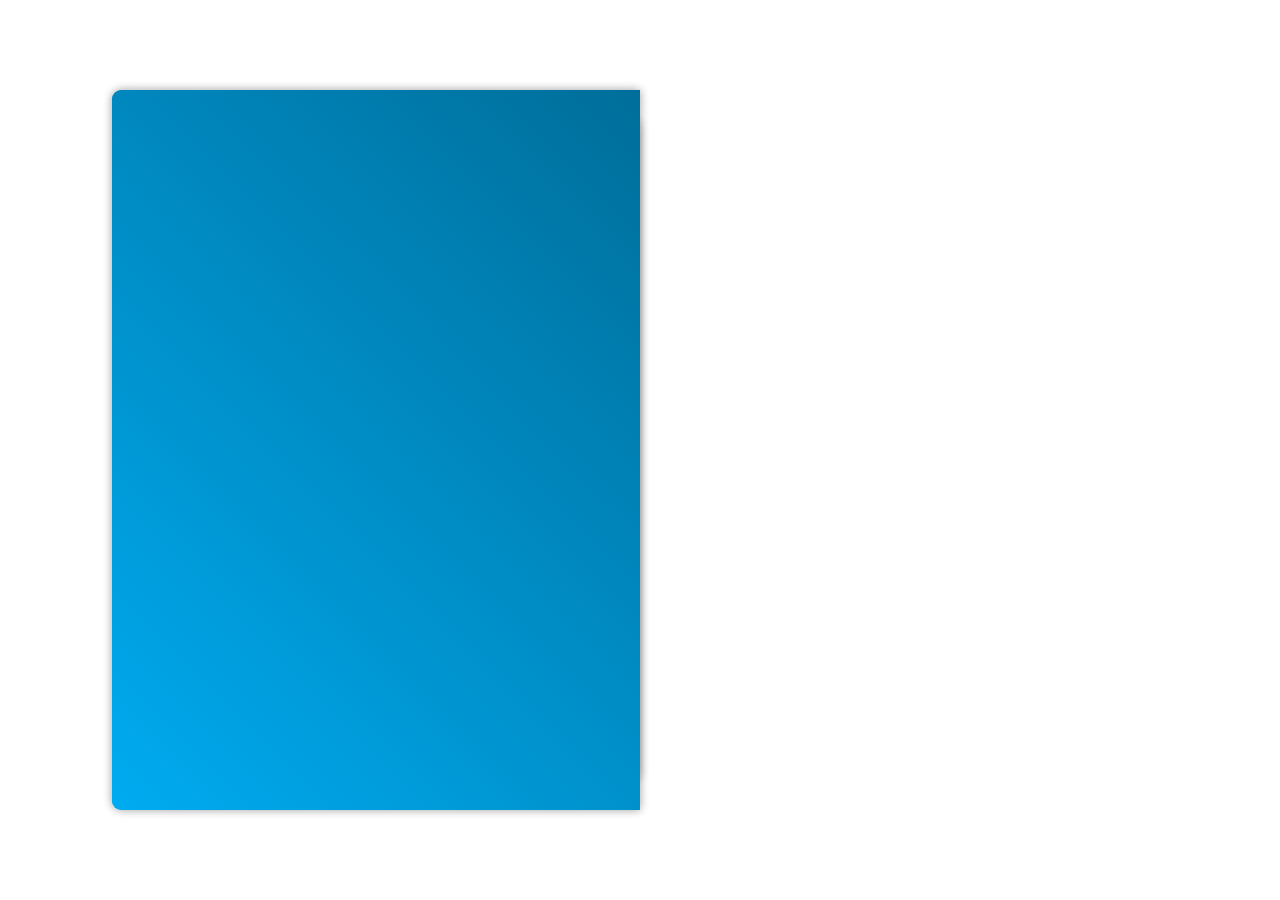
==== index.html @ 546f4afc "change name portfolio to index" ====
<!DOCTYPE html>
<html lang="en">

<head>
    <meta charset="UTF-8">
    <meta name="viewport" content="width=device-width, initial-scale=1.0">
    <title>portfolio</title>
    <link rel="stylesheet" href="portfolio.css">
    <link href='https://unpkg.com/boxicons@2.1.4/css/boxicons.min.css' rel='stylesheet'>
</head>

<body>
    <div class="wrapper">
        <div class="cover cover-left"></div>
        <div class="cover cover-right"></div>

        <div class="book">
            <div class="book-page page-left">
                <div class="profile-page">
                    <img src="pic-1.png" alt="">
                    <h1>Taha Sultan</h1>
                    <h3>Web Developer</h3>

                    <div class="social-media">
                        <a href="#"><i class='bx bxl-facebook'></i></a>
                        <a href="#"><i class='bx bxl-twitter'></i></a>
                        <a href="#"><i class='bx bxl-linkedin'></i></a>
                        <a href="#"><i class='bx bxl-instagram'></i></a>
                    </div>

                    <p>Hi, I'm Taha Sultan, a Web Developer Lorem ipsum dolor sit amet consectetur adipisicing elit.
                        Mollitia expedita et porro voluptas fugiat? Labore ea officiis necessitatibus sit eius facere
                        laboriosam, quisquam blanditiis praesentium, voluptatibus pariatur id quam! Itaque.</p>

                    <div class="btn-box">
                        <a href="black modern corporate Resume.jpg" target="_blank" class="btn">Visit Resume</a>
                        <a href="#" class="btn contact-me">Contact Me</a>
                    </div>

                </div>

            </div>

            <!-- page 1&2 -->

            <div class="book-page page-right turn" id="turn-1">
                <!-- page 1 (work experience) -->
                <div class="page-front">
                    <h1 class="title">Work Experience</h1>

                    <div class="workedu-box">
                        <div class="workedu-content">
                            <span class="year"><i class='bx bx-calendar'></i>2020 - 2021</span>
                            <h3>Web Developer - Company</h3>
                            <p>Lorem ipsum dolor sit, amet consectetur adipisicing elit. Nostrum ratione et quaerat
                                earum
                                assumenda tenetur. Voluptas magni at quae architecto repellendus id quidem harum nulla.
                            </p>
                        </div>

                        <div class="workedu-content">
                            <span class="year"><i class='bx bx-calendar'></i>2021 - 2022</span>
                            <h3>Web Developer - Company</h3>
                            <p>Lorem ipsum dolor sit, amet consectetur adipisicing elit. Nostrum ratione et quaerat
                                earum
                                assumenda tenetur. Voluptas magni at quae architecto repellendus id quidem harum nulla.
                            </p>
                        </div>

                        <div class="workedu-content">
                            <span class="year"><i class='bx bx-calendar'></i>2022 - 2023</span>
                            <h3>Web Developer - Company</h3>
                            <p>Lorem ipsum dolor sit, amet consectetur adipisicing elit. Nostrum ratione et quaerat
                                earum
                                assumenda tenetur. Voluptas magni at quae architecto repellendus id quidem harum nulla.
                            </p>
                        </div>


                    </div>

                    <span class="number-page">1</span>

                    <!-- next-btn -->
                    <span class="nextprev-btn" data-page="turn-1">
                        <i class='bx bx-chevron-right'></i>
                    </span>
                </div>

                <!-- page 2 (education) -->
                <div class="page-back">
                    <h1 class="title">Education</h1>

                    <div class="workedu-box">
                        <div class="workedu-content">
                            <span class="year"><i class='bx bx-calendar'></i>2021 - 2022</span>
                            <h3>Matric - School</h3>
                            <p>Lorem ipsum dolor sit, amet consectetur adipisicing elit. Nostrum ratione et quaerat
                                earum
                                assumenda tenetur. Voluptas magni at quae architecto repellendus id quidem harum nulla.
                            </p>
                        </div>

                        <div class="workedu-content">
                            <span class="year"><i class='bx bx-calendar'></i>2022 - 2023</span>
                            <h3>Matric - School</h3>
                            <p>Lorem ipsum dolor sit, amet consectetur adipisicing elit. Nostrum ratione et quaerat
                                earum
                                assumenda tenetur. Voluptas magni at quae architecto repellendus id quidem harum nulla.
                            </p>
                        </div>

                        <div class="workedu-content">
                            <span class="year"><i class='bx bx-calendar'></i>2023 - 2024</span>
                            <h3>Matric - School</h3>
                            <p>Lorem ipsum dolor sit, amet consectetur adipisicing elit. Nostrum ratione et quaerat
                                earum
                                assumenda tenetur. Voluptas magni at quae architecto repellendus id quidem harum nulla.
                            </p>
                        </div>


                    </div>

                    <span class="number-page">2</span>

                    <!-- prev-btn -->
                    <span class="nextprev-btn back" data-page="turn-1">
                        <i class='bx bx-chevron-left'></i>
                    </span>

                </div>
            </div>

            <!-- page 3&4 -->
            <div class="book-page page-right turn" id="turn-2">
                <!-- page 3(my services) -->

                <div class="page-front">
                    <h1 class="title">My Services</h1>
                    <div class="services-box">
                        <div class="services-content">
                            <i class='bx bx-code-alt'></i>
                            <h3>Web Development</h3>
                            <p>Lorem ipsum, dolor sit amet consectetur adipisicing elit.</p>
                            <a href="#" class="btn">Read More</a>
                        </div>

                        <div class="services-content">
                            <i class='bx bx-paint'></i>
                            <h3>Creative Design</h3>
                            <p>Lorem ipsum, dolor sit amet consectetur adipisicing elit.</p>
                            <a href="#" class="btn">Read More</a>
                        </div>

                        <div class="services-content">
                            <i class='bx bxs-bar-chart-alt-2'></i>
                            <h3>Digital Marketing</h3>
                            <p>Lorem ipsum, dolor sit amet consectetur adipisicing elit.</p>
                            <a href="#" class="btn">Read More</a>
                        </div>

                        <div class="services-content">
                            <i class='bx bx-search-alt-2'></i>
                            <h3>SEO</h3>
                            <p>Lorem ipsum, dolor sit amet consectetur adipisicing elit.</p>
                            <a href="#" class="btn">Read More</a>
                        </div>

                    </div>

                    <span class="number-page">3</span>

                    <!-- next-btn -->
                    <span class="nextprev-btn" data-page="turn-2">
                        <i class='bx bx-chevron-right'></i>
                    </span>

                </div>

                <!-- page 4(my skills) -->
                <div class="page-back">
                    <h1 class="title">My Skills</h1>

                    <div class="skills-box">
                        <div class="skills-content">
                            <h3>Front-End</h3>
                            <div class="content">
                                <span><i class='bx bxl-html5'></i>HTML</span>
                                <span><i class='bx bxl-css3'></i>CSS</span>
                                <span><i class='bx bxl-javascript'></i>JS</span>
                                <span><i class='bx bxl-bootstrap'></i>Bootstrap</span>
                                <span><i class='bx bxl-jquery'></i>JQueery</span>
                                <span><i class='bx bxl-react'></i>React</span>
                                <span><i class='bx bxl-tailwind-css'></i>Tailwind</span>
                            </div>
                        </div>

                        <div class="skills-content">
                            <h3>Back-End</h3>
                            <div class="content">
                                <span><i class='bx bxl-python'></i>Python</span>
                                <span><i class='bx bxl-java'></i>Java</span>
                                <span><i class='bx bxl-c-plus-plus'></i>C++</span>
                                <span><i class='bx bxl-php'></i>PHP</span>
                            </div>
                        </div>

                        <div class="skills-content">
                            <h3>UI/UX Design</h3>
                            <div class="content">
                                <span><i class='bx bxl-figma'></i>Figma</span>
                            </div>
                        </div>
                    </div>

                    <span class="number-page">4</span>

                    <!-- prev-btn -->
                    <span class="nextprev-btn back" data-page="turn-2">
                        <i class='bx bx-chevron-left'></i>
                    </span>

                </div>

            </div>

            <!-- page 5&6 -->
            <div class="book-page page-right turn " id="turn-3">
                <!-- page 5(latest project pr my portfolio) -->

                <div class="page-front">
                    <h1 class="title">Latest Project</h1>
                    <div class="portfolio-box">
                        <div class="img-box">
                            <img src="project-pic.png" alt="">

                        </div>

                        <div class="info-box">
                            <div class="info-title">
                                <h3>Flux Lightening</h3>
                                <a href="https://tahakhan1212.github.io/flux-lightening/">Live Preview<i class='bx bx-link-external'></i></a>
                            </div>
                            <p>Tech Used:</p>
                            <p>"I created a chic lighting website with modern design, intuitive functionality, and afocus on a user-friendly shopping experience showcasing elegant lighting solutions."






                            </p>

                        </div>

                        <div class="btn-box">
                            <a href="https://forms.visme.co/formsPlayer/1jz4k3kp-login-to-source-code" target="_blank" class="btn">Source Code</a>
                            <a href="https://tahakhan1212.github.io/projects/" target="_blank" class="btn">More Projects</a>
                        </div>
                    </div>
                    

                    

                    <span class="number-page">5</span>

                    <!-- next-btn -->
                    <span class="nextprev-btn" data-page="turn-3">
                        <i class='bx bx-chevron-right'></i>
                    </span>

                </div>

                <!-- page 6(contact me) -->

                <div class="page-back">
                    <h1 class="title">Contact Me!</h1>

                    <div class="contact-box">
                        <form action="#">
                            <input type="text" class="field" placeholder="Full Name" required>
                            <input type="eamil" class="field" placeholder="Email Address" required>
                            <textarea name="" id="" cols="30" rows="10" class="field" placeholder="Your Message" required></textarea>
                            <input type="submit" class="btn" value="Send Message">
                        </form>
                    </div>

                    <span class="number-page">6</span>

                    <!-- prev-btn -->
                    <span class="nextprev-btn back" data-page="turn-3">
                        <i class='bx bx-chevron-left'></i>
                    </span>

                    <a href="#" class="back-profile">
                        <p>Profile</p>
                        <i class='bx bx-user'></i>
                    </a>
                </div>
            </div>

        </div>
    </div>



    <script src="portfolio.js"></script>
</body>

</html>
---- portfolio.css ----
@import url('https://fonts.googleapis.com/css2?family=Poppins:ital,wght@0,100;0,200;0,300;0,400;0,500;0,600;0,700;0,800;0,900;1,100;1,200;1,300;1,400;1,500;1,600;1,700;1,800;1,900&family=Sour+Gummy:ital,wght@0,100..900;1,100..900&display=swap');

*{
    margin: 0;
    padding: 0;
    box-sizing: border-box;
    text-decoration: none;
    border: none;
    outline: none;
    font-family:  "Poppins", sans-serif;
}

:root {
    --bg-color: #081b29;
    --main-color: #00abf0;
    --text-color: #333;
    --second-text-color: #555;
    --white-color: #fff;
    --cover-color: linear-gradient(45deg, #00abf0, #006e9a);
    --pages-color: linear-gradient(90deg, #fff, #ddd);
    --border: .125rem solid #00abf0;
    --box-shadow: 0 0 .6rem rgba(0, 0, 0, .2)
}

body{
    display: flex;
    justify-content: center;
    align-items: center;
    min-height: 100vh;
    /* background-color: var(--bg-color); */
    /* background-image: url(https://wallpapers.com/images/hd/dark-blue-plain-p4kbkiw1bcj8icar.jpg); */
    background-image: url(https://static.vecteezy.com/system/resources/previews/002/375/040/non_2x/modern-white-background-free-vector.jpg);
    background-repeat: no-repeat;
    background-size: cover;
    color: var(--text-color);
    overflow: hidden;
}

.wrapper{
    position: relative;
    width: 66rem;
    height: 45rem;
    padding: 2rem;
    perspective: 250rem;
    animation: show-animate 2s forwards;
}

@keyframes show-animate {
    0%,30% {
        opacity: 0;
        transform: rotate(-20deg);
    }
    100% {
        opacity: 1;
        transform: rotate(0deg);
    }
}

.cover{
    position: absolute;
    width: 50%;
    height: 100%;
    top: 0;
    left: 0;
    background: var(--cover-color);
    box-shadow: var(--box-shadow);
    border-top-left-radius: .6rem;
    border-bottom-left-radius: .6rem;
    transform-origin: right;
}

.cover.cover-left{
    z-index: -1;
}
.cover.cover-right{
    z-index: 100;
    transition: transform 1s cubic-bezier(.645, .045, .355, 1);
}

.cover.cover-right.turn{
    transform: rotateY(180deg);
}

.book{
    position: relative;
    width: 100%;
    height: 100%;
    display: flex;
    perspective: 250rem;
}

.book .book-page{
    position: absolute;
    width: 50%;
    height: 100%;
    background: var(--pages-color);
    box-shadow: 0 0 .6rem rgba(0, 0,0, .1);
    display: flex;
    padding: 2rem;
}

.book-page.page-left{
    box-shadow: -.6rem .6rem .6rem rgba(0, 0,0, .1);
}

.profile-page{
    display: flex;
    flex-direction: column;
    justify-content: center;
    align-items: center;
}

.profile-page img{
    max-width: 180px;
    border-radius: 50%;
    border: .25rem solid var(--main-color) ;
    margin-bottom: .8rem;
}

.profile-page h1{
    font-size: 2.7rem;
    line-height: 1;
}

.profile-page h3{
    font-size: 1.5rem;
    color: var(--main-color);
}

.profile-page .social-media{
    margin: .6rem 0 .8rem;
}

.profile-page .social-media a{
    display: inline-flex;
    justify-content: center;
    align-items: center;
    width: 2.5rem;
    height: 2.5rem;
    background: transparent;
    border: var(--border);
    border-radius: 50%;
    font-size: 1.3rem;
    color: var(--main-color);
    margin: 0 .2rem;
    transition: .5s;
}

.profile-page .social-media a:hover{
background: var(--main-color);
color: var(--white-color);
}

.profile-page p{
    text-align: justify;
}

.profile-page .btn-box{
    margin: 1.2rem;
}

.btn{
    display: inline-flex;
    justify-content: center;
    align-items: center;
    width: 9.5rem;
    height: 3rem;
    background: var(--main-color);
    border: var(--border);
    border-radius: .3rem;
    font-size: 1rem;
    color: var(--white-color);
    font-weight: 500;
    margin: 0 1rem;
    transition: .5s;
}

.btn:hover{
    background: transparent;
    color: var(--main-color);
}

.btn-box .btn:nth-child(2){
    background: transparent;
    color: var(--main-color);
}

.btn-box .btn:nth-child(2):hover{
    background: var(--main-color);
    color: var(--white-color);
}

.book-page.page-right{
    position: absolute;
    right: 0;
    transform-style: preserve-3d;
    transform-origin: left;
    transition: transform 1s cubic-bezier(.645, .045, .355, 1);
}

.book-page.page-right.turn{
    transform: rotateY(180deg);
}

.book-page .page-front,
.book-page .page-back{
    position: absolute;
    top: 0;
    left: 0;
    width: 100%;
    height: 100%;
    background: var(--pages-color);
    padding: 1.5rem 2rem;
}

.book-page .page-front{
    transform: rotateY(0deg) translateZ(1px);
}

.book-page .page-back{
    transform: rotateY(180deg) translateZ(1px);
}

.title{
    text-align: center;
    margin-bottom: 1rem;
}

.workedu-box{
    border-left: var(--border);
}

.workedu-box .workedu-content{
    position: relative;
    padding-left: 1.6rem;
    margin-bottom: 1.2rem;
}

.workedu-box .workedu-content::before{
    content: '';
    position: absolute;
    top: 0;
    left: -0.65rem;
    width: 1.2rem;
    height: 1.2rem;
    background: var(--main-color);
    border-radius: 50%;
}

.workedu-content .year{
    color: var(--main-color);
}

.workedu-content .year i{
    margin-right: .4rem;
}

.number-page{
    position: absolute;
    bottom: 1.2rem;
    left: 50%;
    transform: translateX(-50%);
}

.nextprev-btn{
    position: absolute;
    bottom: .9rem;
    right: 1.5rem;
    width: 2rem;
    height: 2rem;;
    cursor: pointer;
    font-size: 2rem;
    color: var(--second-text-color);
    display: inline-flex;
    align-items: center;
    justify-content: center;
    transition: .5s;
}

.nextprev-btn:hover{
    color: var(--main-color);
}

.nextprev-btn.back{
    left: 1.5rem;
}

.services-box{
    display: flex;
    flex-wrap: wrap;
    gap: 1.5rem;
}

.services-box .services-content{
    flex: 1 1 10rem;
    border: var(--border);
    border-radius: .5rem;
    padding: .8rem .5rem 1.1rem;
    text-align: center;
    transition: .3s ease;
}

.services-box .services-content:hover{
    box-shadow: var(--box-shadow);
}

.services-content i{
    font-size: 2.5rem;
    color: var(--main-color);
}

.services-content h3{
    font-size: 1.1rem;
}

.services-content p{
    margin: .2rem 0 .8rem;
}

.services-content .btn{
    width: 8rem;
    height: 2.5rem;
}

.skills-box{
    display: flex;
    flex-wrap: wrap;
    gap: 1.5rem;
}

.skills-box .skills-content{
    flex: 1 1 20rem;
}

.skills-content h3{
    font-size: 1.3rem;
    line-height: 1;
    margin: .6rem;
}

.skills-content .content{
    display: flex;
    flex-wrap: wrap;
    gap: .8rem;
}

.skills-content .content span{
    display: inline-flex;
    flex-direction: column;
    justify-content: center;
    align-items: center;
    width: 6rem;
    height: 5rem;
    border: var(--border);
    border-radius: .3rem;
    font-weight: 600;
    transition: .3s ease;
}

.skills-content .content span:hover{
    box-shadow: var(--box-shadow);
}

.skills-content .content span i{
    font-size: 3rem;
    color: var(--main-color);
}

.portfolio-box .img-box{
    display: flex;
    width: 100%;
    height: 15rem;
    border: var(--border);
    border-radius: .5rem;
    overflow: hidden;
}

.portfolio-box .img-box img{
    width: 100%;
    object-fit: cover;
    transition: .5s ease;
}

.portfolio-box .img-box:hover img{
    transform: scale(1.1);
}

.portfolio-box .info-box{
    margin: 1rem 0 1.5rem;
}

.portfolio-box .info-box .info-title{
    display: flex;
    justify-content: space-between;
    align-items: center;
    margin-bottom: 1rem;
}

.portfolio-box .info-box .info-title h3{
    font-size: 1.3rem;
}

.portfolio-box .info-box .info-title a{
    display: flex;
    align-items: center;
    color: var(--main-color);
}

.portfolio-box .info-box .info-title a i{
    margin-left: .3rem;
}

.portfolio-box .info-box p:nth-of-type(1){
    font-weight: 600;
}

.portfolio-box .btn-box{
    display: flex;
    justify-content: center;
}

.portfolio-box .btn-box .btn{
    margin: 0 1.15rem;
}

.contact-box .field{
    width: 100%;
    background: transparent;
    border: var(--border);
    border-radius: .3rem;
    padding: .8rem;
    font-size: 1rem;
    color: var(--text-color);
    margin-bottom: 1.5rem;
}

.contact-box{
    text-align: center;
}

.contact-box .field::placeholder{
    color: var(--text-color);
}

.contact-box textarea {
    resize: none;
    height: 15rem;
}

.contact-box.btn{
    cursor: pointer;
}

.back-profile{
    position: absolute;
    bottom: 1.2rem;
    right: 2rem;
    width: 2rem;
    height: 2rem;
    background: transparent;
    border: var(--border);
    border-radius: .3rem;
    font-size: 1.1rem;
    color: var(--main-color);
    display: inline-flex;
    transition: .5s;
    align-items: center;
    justify-content: center;
}

.back-profile:hover{
    background: var(--main-color);
    color: var(--white-color);
}

.back-profile p{
    position: absolute;
    top: 0;
    left: 50%;
    transform: translateX(-50%) scale(.5);
    font-size: 1rem;
    opacity: 0;
    transition: .5s;
    color: var(--main-color);
}

.back-profile:hover p{
    opacity: 1;
    transform: translateX(-50%) scale(1);
    top: -1.8rem;
}
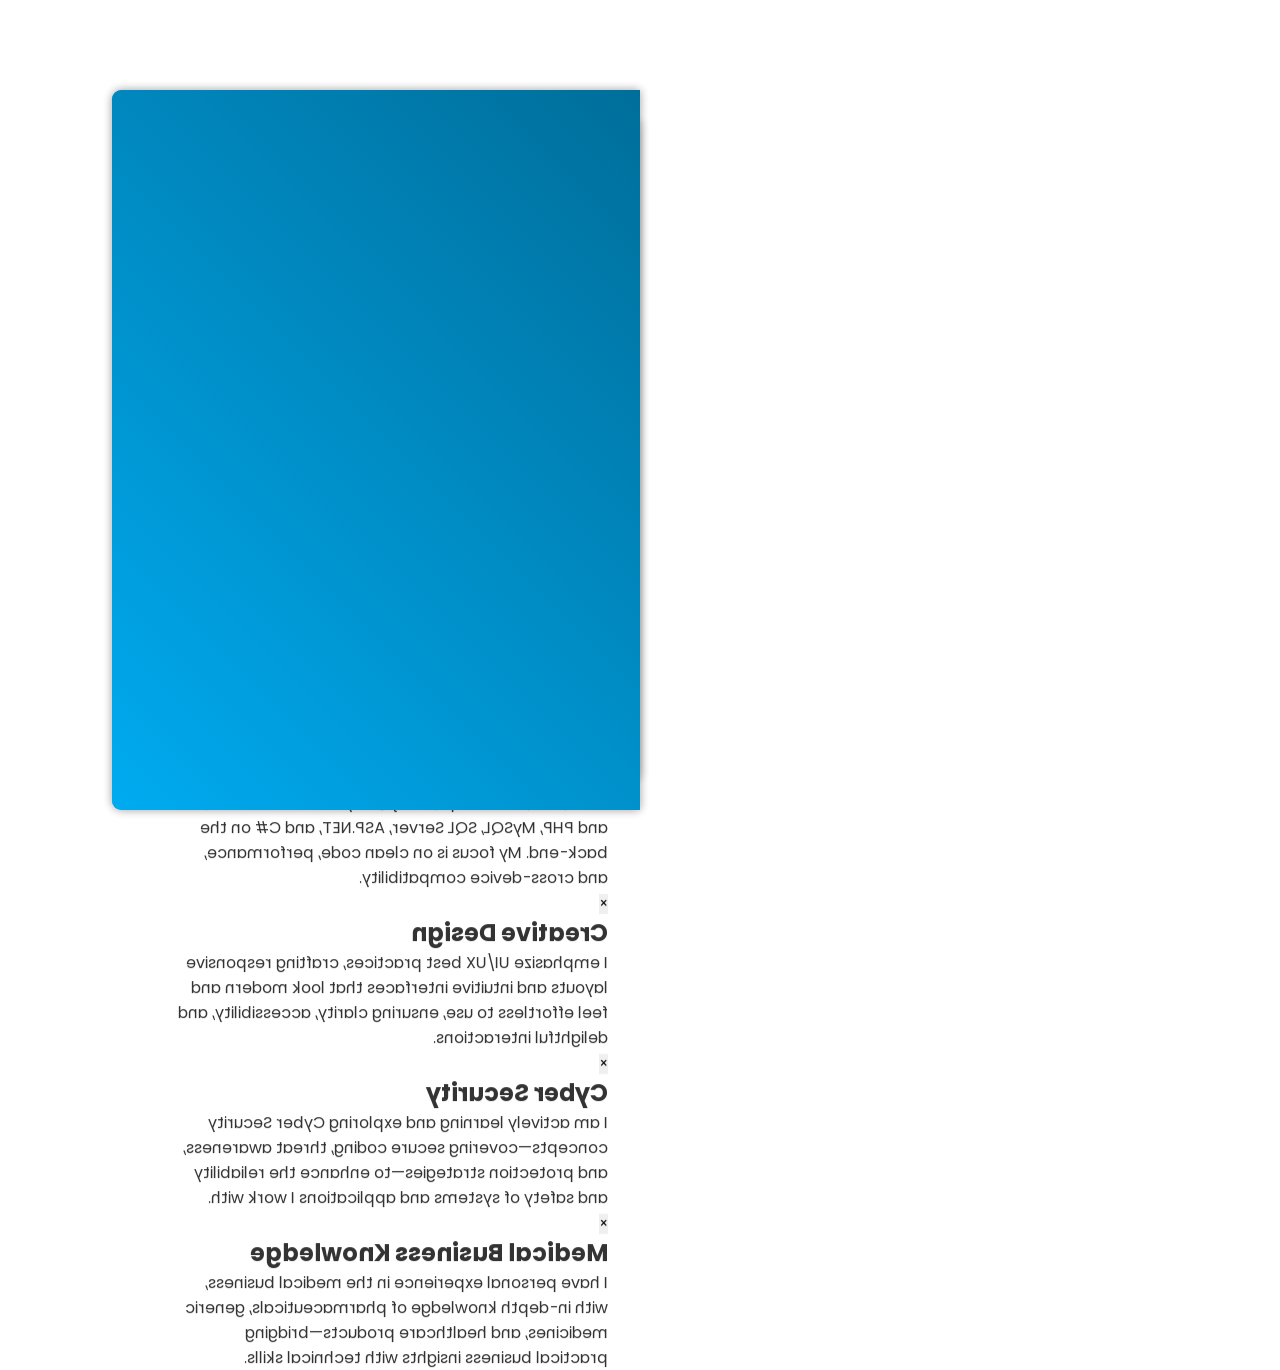
==== commit 2c348f0a: "Update index.html" ====
--- a/index.html
+++ b/index.html
@@ -17,21 +17,25 @@
         <div class="book">
             <div class="book-page page-left">
                 <div class="profile-page">
-                    <img src="pic-1.png" alt="">
+                    <img src="taha.jpg" alt="">
                     <h1>Taha Sultan</h1>
                     <h3>Web Developer</h3>
 
                     <div class="social-media">
-                        <a href="#"><i class='bx bxl-facebook'></i></a>
+                        <a href="https://www.facebook.com/profile.php?id=100022290128016" target="_blank"><i class='bx bxl-facebook'></i></a>
                         <a href="#"><i class='bx bxl-twitter'></i></a>
                         <a href="#"><i class='bx bxl-linkedin'></i></a>
-                        <a href="#"><i class='bx bxl-instagram'></i></a>
-                    </div>
-
-                    <p>Hi, I'm Taha Sultan, a Web Developer Lorem ipsum dolor sit amet consectetur adipisicing elit.
-                        Mollitia expedita et porro voluptas fugiat? Labore ea officiis necessitatibus sit eius facere
-                        laboriosam, quisquam blanditiis praesentium, voluptatibus pariatur id quam! Itaque.</p>
-
+                        <a href="https://www.instagram.com/btw__taha/" target="_blank"><i class='bx bxl-instagram'></i></a>
+                    </div>
+
+                    <p>
+                        Hi, I'm <strong>Taha Sultan</strong>, a passionate Web Developer skilled in 
+                        <strong>HTML, CSS, JavaScript, jQuery, PHP, MySQL, SQL Server, ASP.NET, and C#</strong>. 
+                        I craft <strong>modern, responsive, and user-friendly websites</strong> with a strong focus on 
+                        <strong>UI/UX design</strong>. Beyond coding, I’m exploring <strong>Cyber Security</strong> and running my own 
+                        <strong>medical business</strong>, which strengthens my <strong>communication and customer interaction</strong> skills.
+                        </p>
+                        
                     <div class="btn-box">
                         <a href="black modern corporate Resume.jpg" target="_blank" class="btn">Visit Resume</a>
                         <a href="#" class="btn contact-me">Contact Me</a>
@@ -44,36 +48,36 @@
             <!-- page 1&2 -->
 
             <div class="book-page page-right turn" id="turn-1">
-                <!-- page 1 (work experience) -->
+                <!-- page 1 (IT Education) -->
                 <div class="page-front">
-                    <h1 class="title">Work Experience</h1>
+                    <h1 class="title">IT Education</h1>
 
                     <div class="workedu-box">
                         <div class="workedu-content">
-                            <span class="year"><i class='bx bx-calendar'></i>2020 - 2021</span>
-                            <h3>Web Developer - Company</h3>
-                            <p>Lorem ipsum dolor sit, amet consectetur adipisicing elit. Nostrum ratione et quaerat
-                                earum
-                                assumenda tenetur. Voluptas magni at quae architecto repellendus id quidem harum nulla.
-                            </p>
-                        </div>
-
-                        <div class="workedu-content">
-                            <span class="year"><i class='bx bx-calendar'></i>2021 - 2022</span>
-                            <h3>Web Developer - Company</h3>
-                            <p>Lorem ipsum dolor sit, amet consectetur adipisicing elit. Nostrum ratione et quaerat
-                                earum
-                                assumenda tenetur. Voluptas magni at quae architecto repellendus id quidem harum nulla.
-                            </p>
-                        </div>
-
-                        <div class="workedu-content">
-                            <span class="year"><i class='bx bx-calendar'></i>2022 - 2023</span>
-                            <h3>Web Developer - Company</h3>
-                            <p>Lorem ipsum dolor sit, amet consectetur adipisicing elit. Nostrum ratione et quaerat
-                                earum
-                                assumenda tenetur. Voluptas magni at quae architecto repellendus id quidem harum nulla.
-                            </p>
+                            <span class="year"><i class='bx bx-calendar'></i>Started From 2024 - FEBRUARY</span>
+                            <h3>Basics</h3>
+                            <p>Started From: February 2024
+                                Learned HTML, CSS, Bootstrap, & JavaScript from basics and built a strong foundation.
+                                Gained skills to create responsive, interactive, and modern websites.
+                            </p>
+                        </div>
+
+                        <div class="workedu-content">
+                            <span class="year"><i class='bx bx-calendar'></i>2024 - NOVEMBER</span>
+                            <h3>Intermediate</h3>
+                            <p>Learned backend development with PHP, MySQL, Tailwind, advanced JavaScript, and jQuery.
+                                Also
+                                improved skills in UI/UX design and building fully responsive websites.
+                            </p>
+                        </div>
+
+                        <div class="workedu-content">
+                            <span class="year"><i class='bx bx-calendar'></i>2025 - APRIL to PRESENT</span>
+                            <h3>Advanced</h3>
+                            <p>Reached the advanced stage, learning SQL Server, C#, ASP.NET, and Cyber Security, along
+                                with other modern technologies. Continuing to expand skills further to stay updated and
+                                improve expertise.</p>
+
                         </div>
 
 
@@ -93,30 +97,27 @@
 
                     <div class="workedu-box">
                         <div class="workedu-content">
-                            <span class="year"><i class='bx bx-calendar'></i>2021 - 2022</span>
-                            <h3>Matric - School</h3>
-                            <p>Lorem ipsum dolor sit, amet consectetur adipisicing elit. Nostrum ratione et quaerat
-                                earum
-                                assumenda tenetur. Voluptas magni at quae architecto repellendus id quidem harum nulla.
-                            </p>
-                        </div>
-
-                        <div class="workedu-content">
-                            <span class="year"><i class='bx bx-calendar'></i>2022 - 2023</span>
-                            <h3>Matric - School</h3>
-                            <p>Lorem ipsum dolor sit, amet consectetur adipisicing elit. Nostrum ratione et quaerat
-                                earum
-                                assumenda tenetur. Voluptas magni at quae architecto repellendus id quidem harum nulla.
-                            </p>
-                        </div>
-
-                        <div class="workedu-content">
-                            <span class="year"><i class='bx bx-calendar'></i>2023 - 2024</span>
-                            <h3>Matric - School</h3>
-                            <p>Lorem ipsum dolor sit, amet consectetur adipisicing elit. Nostrum ratione et quaerat
-                                earum
-                                assumenda tenetur. Voluptas magni at quae architecto repellendus id quidem harum nulla.
-                            </p>
+                            <span class="year"><i class='bx bx-calendar'></i>2016 - 2020</span>
+                            <h3>Hifz-ul-Quran & Arabic Language</h3>
+                            <p>During this period, I completed the memorization of the Holy Quran and also learned
+                                Arabic language for 1 year.</p>
+                        </div>
+
+                        <div class="workedu-content">
+                            <span class="year"><i class='bx bx-calendar'></i>2021 - 2023</span>
+                            <h3>Matric - Times School</h3>
+                            <p>Successfully completed my Matriculation from Times School, gaining a solid academic
+                                foundation and actively focusing on both studies and personal growth during this period.
+                            </p>
+                        </div>
+
+                        <div class="workedu-content">
+                            <span class="year"><i class='bx bx-calendar'></i>2023 - 2025</span>
+                            <h3>Intermediate - Degree College</h3>
+                            <p>Currently pursuing Intermediate; 1st year completed and 2nd year is in progress.
+                                Alongside my studies, I am also learning Cyber Security to enhance my technical skills.
+                            </p>
+
                         </div>
 
 
@@ -139,34 +140,79 @@
                 <div class="page-front">
                     <h1 class="title">My Services</h1>
                     <div class="services-box">
-                        <div class="services-content">
+                        <div class="services-content" data-service="web-dev">
                             <i class='bx bx-code-alt'></i>
                             <h3>Web Development</h3>
-                            <p>Lorem ipsum, dolor sit amet consectetur adipisicing elit.</p>
-                            <a href="#" class="btn">Read More</a>
-                        </div>
-
-                        <div class="services-content">
+                            <p>Building fully responsive, modern websites using HTML, CSS, JavaScrip...</p>
+                            <a href="#" class="btn read-more" data-target="modal-web-dev">Read More</a>
+                        </div>
+
+                        <div class="services-content" data-service="creative-design">
                             <i class='bx bx-paint'></i>
                             <h3>Creative Design</h3>
-                            <p>Lorem ipsum, dolor sit amet consectetur adipisicing elit.</p>
-                            <a href="#" class="btn">Read More</a>
-                        </div>
-
-                        <div class="services-content">
+                            <p>Focusing on UI/UX design with responsive layouts and user-friendly, m...</p>
+                            <a href="#" class="btn read-more" data-target="modal-creative-design">Read More</a>
+                        </div>
+
+                        <div class="services-content" data-service="cyber-security">
                             <i class='bx bxs-bar-chart-alt-2'></i>
-                            <h3>Digital Marketing</h3>
-                            <p>Lorem ipsum, dolor sit amet consectetur adipisicing elit.</p>
-                            <a href="#" class="btn">Read More</a>
-                        </div>
-
-                        <div class="services-content">
+                            <h3>Cyber Security</h3>
+                            <p>Currently learning and exploring C...</p>
+                            <a href="#" class="btn read-more" data-target="modal-cyber-security">Read More</a>
+                        </div>
+
+                        <div class="services-content" data-service="medical-business">
                             <i class='bx bx-search-alt-2'></i>
-                            <h3>SEO</h3>
-                            <p>Lorem ipsum, dolor sit amet consectetur adipisicing elit.</p>
-                            <a href="#" class="btn">Read More</a>
-                        </div>
-
+                            <h3>Knowledge</h3>
+                            <p>Hands-on experience in pharmaceuti...</p>
+                            <a href="#" class="btn read-more" data-target="modal-medical-business">Read More</a>
+                        </div>
+
+                    </div>
+
+                    <!-- Modals: added without altering layout -->
+                    <div id="modal-web-dev" class="modal" aria-hidden="true" role="dialog"
+                        aria-labelledby="modal-web-dev-title">
+                        <div class="modal-content">
+                            <button class="modal-close" aria-label="Close">&times;</button>
+                            <h2 id="modal-web-dev-title">Web Development</h2>
+                            <p>I develop fully responsive and modern websites using HTML, CSS, JavaScript, and jQuery on
+                                the front-end, and PHP, MySQL, SQL Server, ASP.NET, and C# on the back-end. My focus is
+                                on clean code, performance, and cross-device compatibility.</p>
+                        </div>
+                    </div>
+
+                    <div id="modal-creative-design" class="modal" aria-hidden="true" role="dialog"
+                        aria-labelledby="modal-creative-design-title">
+                        <div class="modal-content">
+                            <button class="modal-close" aria-label="Close">&times;</button>
+                            <h2 id="modal-creative-design-title">Creative Design</h2>
+                            <p>I emphasize UI/UX best practices, crafting responsive layouts and intuitive interfaces
+                                that look modern and feel effortless to use, ensuring clarity, accessibility, and
+                                delightful interactions.</p>
+                        </div>
+                    </div>
+
+                    <div id="modal-cyber-security" class="modal" aria-hidden="true" role="dialog"
+                        aria-labelledby="modal-cyber-security-title">
+                        <div class="modal-content">
+                            <button class="modal-close" aria-label="Close">&times;</button>
+                            <h2 id="modal-cyber-security-title">Cyber Security</h2>
+                            <p>I am actively learning and exploring Cyber Security concepts—covering secure coding,
+                                threat awareness, and protection strategies—to enhance the reliability and safety of
+                                systems and applications I work with.</p>
+                        </div>
+                    </div>
+
+                    <div id="modal-medical-business" class="modal" aria-hidden="true" role="dialog"
+                        aria-labelledby="modal-medical-business-title">
+                        <div class="modal-content">
+                            <button class="modal-close" aria-label="Close">&times;</button>
+                            <h2 id="modal-medical-business-title">Medical Business Knowledge</h2>
+                            <p>I have personal experience in the medical business, with in-depth knowledge of
+                                pharmaceuticals, generic medicines, and healthcare products—bridging practical business
+                                insights with technical skills.</p>
+                        </div>
                     </div>
 
                     <span class="number-page">3</span>
@@ -191,7 +237,6 @@
                                 <span><i class='bx bxl-javascript'></i>JS</span>
                                 <span><i class='bx bxl-bootstrap'></i>Bootstrap</span>
                                 <span><i class='bx bxl-jquery'></i>JQueery</span>
-                                <span><i class='bx bxl-react'></i>React</span>
                                 <span><i class='bx bxl-tailwind-css'></i>Tailwind</span>
                             </div>
                         </div>
@@ -199,10 +244,9 @@
                         <div class="skills-content">
                             <h3>Back-End</h3>
                             <div class="content">
-                                <span><i class='bx bxl-python'></i>Python</span>
-                                <span><i class='bx bxl-java'></i>Java</span>
-                                <span><i class='bx bxl-c-plus-plus'></i>C++</span>
                                 <span><i class='bx bxl-php'></i>PHP</span>
+                                <span><i class='bx bxl-microsoft'></i>MySQL</span>
+
                             </div>
                         </div>
 
@@ -233,35 +277,35 @@
                     <h1 class="title">Latest Project</h1>
                     <div class="portfolio-box">
                         <div class="img-box">
-                            <img src="project-pic.png" alt="">
+                            <img src="healthaid.jpg" alt="">
 
                         </div>
 
                         <div class="info-box">
                             <div class="info-title">
-                                <h3>Flux Lightening</h3>
-                                <a href="https://tahakhan1212.github.io/flux-lightening/">Live Preview<i class='bx bx-link-external'></i></a>
+                                <h3>Healthaid</h3>
+                                <a href="https://healthaid.free.nf/">Live Preview<i class='bx bx-link-external'></i></a>
                             </div>
-                            <p>Tech Used:</p>
-                            <p>"I created a chic lighting website with modern design, intuitive functionality, and afocus on a user-friendly shopping experience showcasing elegant lighting solutions."
-
-
-
-
-
-
-                            </p>
+                            <p>About HealthAid:</p>
+                            <p>
+                                "I created a dynamic healthcare website with a clean modern design, responsive layout,
+                                and focus on a user-friendly shopping experience for medical products. The site is still
+                                under development with new features being added."
+                            </p>
+
 
                         </div>
 
                         <div class="btn-box">
-                            <a href="https://forms.visme.co/formsPlayer/1jz4k3kp-login-to-source-code" target="_blank" class="btn">Source Code</a>
-                            <a href="https://tahakhan1212.github.io/projects/" target="_blank" class="btn">More Projects</a>
-                        </div>
-                    </div>
-                    
-
-                    
+                            <a href="https://forms.visme.co/formsPlayer/1jz4k3kp-login-to-source-code" target="_blank"
+                                class="btn">Source Code</a>
+                            <a href="https://tahakhan1212.github.io/projects/" target="_blank" class="btn">More
+                                Projects</a>
+                        </div>
+                    </div>
+
+
+
 
                     <span class="number-page">5</span>
 
@@ -281,7 +325,8 @@
                         <form action="#">
                             <input type="text" class="field" placeholder="Full Name" required>
                             <input type="eamil" class="field" placeholder="Email Address" required>
-                            <textarea name="" id="" cols="30" rows="10" class="field" placeholder="Your Message" required></textarea>
+                            <textarea name="" id="" cols="30" rows="10" class="field" placeholder="Your Message"
+                                required></textarea>
                             <input type="submit" class="btn" value="Send Message">
                         </form>
                     </div>
@@ -308,4 +353,4 @@
     <script src="portfolio.js"></script>
 </body>
 
-</html>+</html>
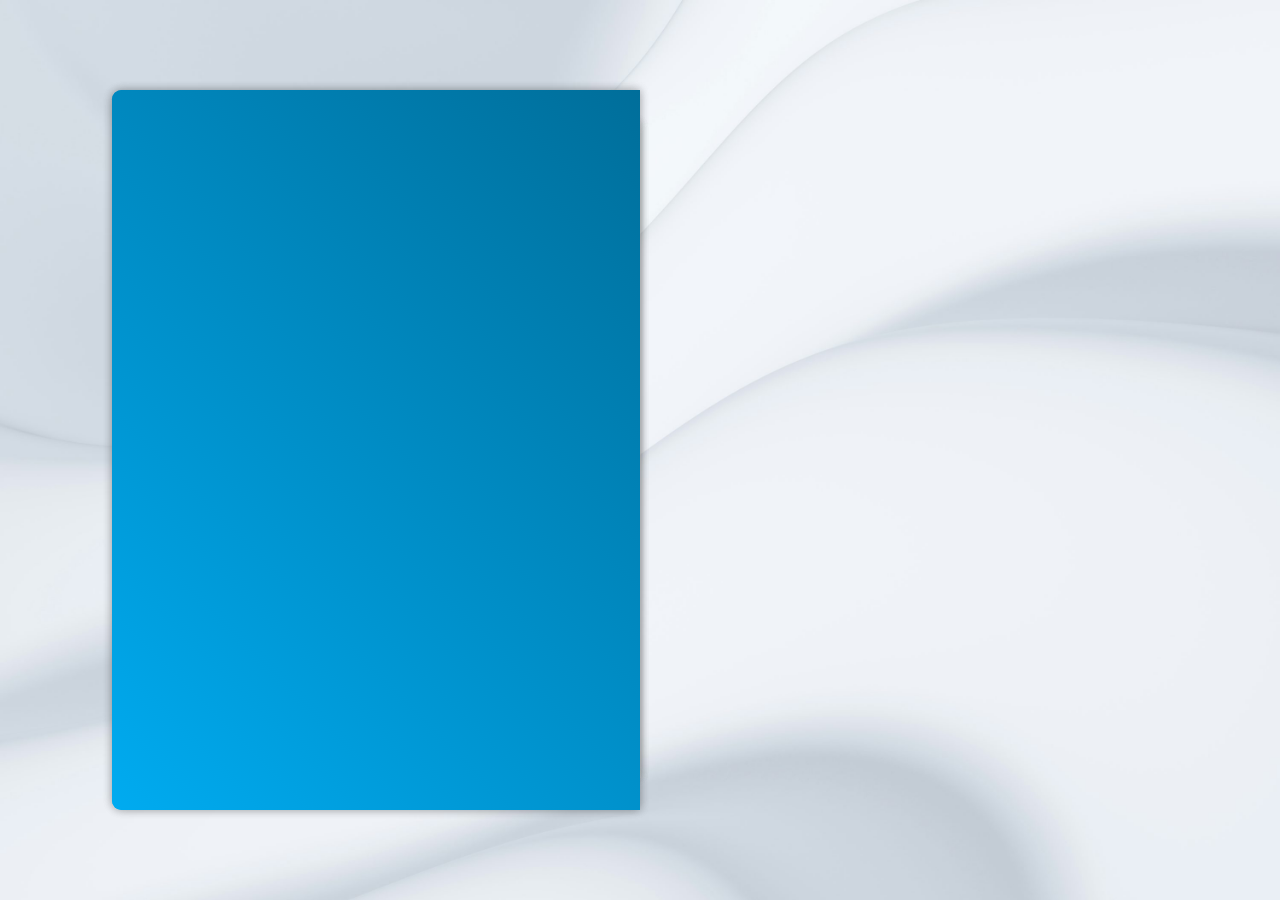
==== commit 4c3802dd: "Update index.html" ====
--- a/index.html
+++ b/index.html
@@ -299,7 +299,7 @@
                         <div class="btn-box">
                             <a href="https://forms.visme.co/formsPlayer/1jz4k3kp-login-to-source-code" target="_blank"
                                 class="btn">Source Code</a>
-                            <a href="https://tahakhan1212.github.io/projects/" target="_blank" class="btn">More
+                            <a href="https://tahakhan1212.github.io/new-projects/" target="_blank" class="btn">More
                                 Projects</a>
                         </div>
                     </div>
--- a/portfolio.css
+++ b/portfolio.css
@@ -29,7 +29,7 @@
     min-height: 100vh;
     /* background-color: var(--bg-color); */
     /* background-image: url(https://wallpapers.com/images/hd/dark-blue-plain-p4kbkiw1bcj8icar.jpg); */
-    background-image: url(https://static.vecteezy.com/system/resources/previews/002/375/040/non_2x/modern-white-background-free-vector.jpg);
+    background-image: url(background.jpeg);
     background-repeat: no-repeat;
     background-size: cover;
     color: var(--text-color);
@@ -484,8 +484,547 @@
     color: var(--main-color);
 }
 
-.back-profile:hover p{
-    opacity: 1;
-    transform: translateX(-50%) scale(1);
-    top: -1.8rem;
-}+/* Mobile Responsive Design */
+
+@media (max-width: 1200px) {
+    .wrapper{
+        width: 95%;
+        height: auto;
+    }
+}
+
+@media (max-width: 1024px) {
+    .wrapper{
+        width: 90%;
+        height: auto;
+        padding: 1rem;
+    }
+
+    .book{
+        display: block;
+        width: 100%;
+        height: auto;
+        perspective: none;
+    }
+
+    .book .book-page{
+        position: static !important;
+        width: 100%;
+        height: auto;
+        background: var(--pages-color);
+        box-shadow: var(--box-shadow);
+        display: block;
+        padding: 2rem;
+        margin-bottom: 2rem;
+        border-radius: 0.5rem;
+        transform: none !important;
+    }
+
+    .book-page.page-right{
+        transform: none !important;
+    }
+
+    .book-page .page-front,
+    .book-page .page-back{
+        position: static !important;
+        transform: none !important;
+        width: 100%;
+        height: auto;
+        background: transparent;
+        padding: 0;
+        margin-bottom: 2rem;
+    }
+
+    .cover{
+        display: none;
+    }
+
+    .profile-page img{
+        max-width: 150px;
+    }
+
+    .profile-page h1{
+        font-size: 2.2rem;
+    }
+
+    .profile-page h3{
+        font-size: 1.3rem;
+    }
+
+    .services-box{
+        display: grid;
+        grid-template-columns: repeat(2, 1fr);
+        gap: 1.5rem;
+    }
+
+    .skills-content .content{
+        display: grid;
+        grid-template-columns: repeat(auto-fit, minmax(100px, 1fr));
+        gap: 1rem;
+    }
+
+    .nextprev-btn, 
+    .back-profile,
+    .number-page{
+        display: none;
+    }
+}
+
+@media (max-width: 768px) {
+    body {
+        overflow-x: hidden;
+        overflow-y: auto;
+        padding: 1rem;
+    }
+
+    .wrapper{
+        width: 100%;
+        height: auto;
+        padding: 0;
+        perspective: none;
+        animation: none;
+    }
+
+    .cover{
+        display: none;
+    }
+
+    .book{
+        display: block;
+        width: 100%;
+        height: auto;
+        perspective: none;
+    }
+
+    .book .book-page{
+        position: static !important;
+        width: 100%;
+        height: auto;
+        background: var(--pages-color);
+        box-shadow: var(--box-shadow);
+        display: block;
+        padding: 2rem 1rem;
+        margin-bottom: 2rem;
+        border-radius: 0.5rem;
+        transform: none !important;
+    }
+
+    .book-page.page-left{
+        margin-bottom: 2rem;
+    }
+
+    .book-page.page-right{
+        transform: none !important;
+    }
+
+    .book-page .page-front,
+    .book-page .page-back{
+        position: static !important;
+        transform: none !important;
+        width: 100%;
+        height: auto;
+        background: transparent;
+        padding: 0;
+        margin-bottom: 2rem;
+    }
+
+    /* Profile page mobile styles */
+    .profile-page{
+        text-align: center;
+        padding: 1rem;
+    }
+
+    .profile-page img{
+        max-width: 120px;
+        margin-bottom: 1rem;
+    }
+
+    .profile-page h1{
+        font-size: 1.8rem;
+        margin-bottom: 0.5rem;
+    }
+
+    .profile-page h3{
+        font-size: 1.1rem;
+        margin-bottom: 1rem;
+    }
+
+    .profile-page .social-media{
+        margin: 1rem 0;
+    }
+
+    .profile-page .social-media a{
+        width: 2rem;
+        height: 2rem;
+        font-size: 1rem;
+        margin: 0 0.3rem;
+    }
+
+    .profile-page p{
+        font-size: 0.9rem;
+        line-height: 1.6;
+        margin-bottom: 1.5rem;
+        text-align: justify;
+    }
+
+    .profile-page .btn-box{
+        display: flex;
+        flex-direction: column;
+        gap: 1rem;
+        margin: 1rem 0;
+    }
+
+    .btn{
+        width: 100%;
+        height: 2.5rem;
+        font-size: 0.9rem;
+        margin: 0;
+    }
+
+    /* Title styles */
+    .title{
+        font-size: 1.5rem;
+        margin-bottom: 1.5rem;
+        text-align: center;
+    }
+
+    /* Work/Education section */
+    .workedu-box{
+        border-left: var(--border);
+        margin-left: 1rem;
+    }
+
+    .workedu-box .workedu-content{
+        padding-left: 1rem;
+        margin-bottom: 1.5rem;
+    }
+
+    .workedu-content .year{
+        font-size: 0.9rem;
+        display: block;
+        margin-bottom: 0.5rem;
+    }
+
+    .workedu-content h3{
+        font-size: 1rem;
+        margin-bottom: 0.5rem;
+    }
+
+    .workedu-content p{
+        font-size: 0.85rem;
+        line-height: 1.5;
+    }
+
+    /* Services section */
+    .services-box{
+        display: flex;
+        flex-direction: column;
+        gap: 1rem;
+    }
+
+    .services-box .services-content{
+        flex: none;
+        padding: 1rem;
+        text-align: center;
+    }
+
+    .services-content i{
+        font-size: 2rem;
+        margin-bottom: 0.5rem;
+    }
+
+    .services-content h3{
+        font-size: 1rem;
+        margin-bottom: 0.5rem;
+    }
+
+    .services-content p{
+        font-size: 0.85rem;
+        margin-bottom: 1rem;
+    }
+
+    .services-content .btn{
+        width: 100%;
+        height: 2rem;
+        font-size: 0.8rem;
+    }
+
+    /* Skills section */
+    .skills-box{
+        display: flex;
+        gap: 1.5rem;
+    }
+
+    .skills-box .skills-content{
+        flex: none;
+    }
+
+    .skills-content h3{
+        font-size: 1.1rem;
+        margin-bottom: 1rem;
+        text-align: center;
+    }
+
+    .skills-content .content{
+        display: grid;
+        grid-template-columns: repeat(auto-fit, minmax(80px, 1fr));
+        gap: 0.8rem;
+        justify-items: center;
+    }
+
+    .skills-content .content span{
+        width: 80px;
+        height: 70px;
+        font-size: 0.7rem;
+        text-align: center;
+    }
+
+    .skills-content .content span i{
+        font-size: 1.8rem;
+        margin-bottom: 0.2rem;
+    }
+
+    /* Portfolio section */
+    .portfolio-box .img-box{
+        height: 200px;
+        margin-bottom: 1rem;
+    }
+
+    .portfolio-box .info-box{
+        margin: 1rem 0;
+    }
+
+    .portfolio-box .info-box .info-title{
+        flex-direction: column;
+        align-items: flex-start;
+        gap: 0.5rem;
+        margin-bottom: 1rem;
+    }
+
+    .portfolio-box .info-box .info-title h3{
+        font-size: 1.1rem;
+    }
+
+    .portfolio-box .info-box .info-title a{
+        font-size: 0.9rem;
+    }
+
+    .portfolio-box .info-box p{
+        font-size: 0.85rem;
+        line-height: 1.5;
+    }
+
+    .portfolio-box .btn-box{
+        display: flex;
+        flex-direction: column;
+        gap: 1rem;
+        margin-top: 1.5rem;
+    }
+
+    /* Contact section */
+    .contact-box{
+        text-align: center;
+    }
+
+    .contact-box .field{
+        width: 100%;
+        padding: 0.8rem;
+        font-size: 0.9rem;
+        margin-bottom: 1rem;
+    }
+
+    .contact-box textarea{
+        height: 120px;
+        resize: vertical;
+    }
+
+    .contact-box .btn{
+        width: 100%;
+        margin-top: 1rem;
+    }
+
+    /* Hide navigation elements */
+    .nextprev-btn, 
+    .back-profile,
+    .number-page{
+        display: none;
+    }
+}
+
+@media (max-width: 480px) {
+    body {
+        padding: 0.5rem;
+    }
+
+    .wrapper{
+        width: 100%;
+        padding: 0;
+    }
+
+    .book .book-page{
+        padding: 1.5rem 1rem;
+        margin-bottom: 1.5rem;
+    }
+
+    .profile-page img{
+        max-width: 100px;
+    }
+
+    .profile-page h1{
+        font-size: 1.5rem;
+    }
+
+    .profile-page h3{
+        font-size: 1rem;
+    }
+
+    .profile-page p{
+        font-size: 0.8rem;
+    }
+
+    .profile-page .social-media a{
+        width: 1.8rem;
+        height: 1.8rem;
+        font-size: 0.9rem;
+        margin: 0 0.2rem;
+    }
+
+    .btn{
+        height: 2.2rem;
+        font-size: 0.8rem;
+    }
+
+    .title{
+        font-size: 1.3rem;
+        margin-bottom: 1rem;
+    }
+
+    .workedu-content h3{
+        font-size: 0.9rem;
+    }
+
+    .workedu-content p{
+        font-size: 0.8rem;
+    }
+
+    .services-content{
+        padding: 0.8rem;
+    }
+
+    .services-content i{
+        font-size: 1.8rem;
+    }
+
+    .services-content h3{
+        font-size: 0.9rem;
+    }
+
+    .services-content p{
+        font-size: 0.8rem;
+    }
+
+    .skills-content .content{
+        grid-template-columns: repeat(auto-fit, minmax(70px, 1fr));
+        gap: 0.6rem;
+    }
+
+    .skills-content .content span{
+        width: 70px;
+        height: 60px;
+        font-size: 0.65rem;
+    }
+
+    .skills-content .content span i{
+        font-size: 1.5rem;
+    }
+
+    .portfolio-box .img-box{
+        height: 150px;
+    }
+
+    .portfolio-box .info-box .info-title h3{
+        font-size: 1rem;
+    }
+
+    .portfolio-box .info-box p{
+        font-size: 0.8rem;
+    }
+
+    .contact-box .field{
+        padding: 0.6rem;
+        font-size: 0.8rem;
+    }
+
+    .contact-box textarea{
+        height: 100px;
+    }
+}
+
+/* Modal styles for Services Read More - minimal and isolated */
+.modal {
+    position: fixed;
+    top: 0;
+    left: 0;
+    width: 100vw;
+    height: 100vh;
+    inset: 0;
+    display: none;
+    align-items: center;
+    /* justify-content: center; */
+    padding: 1rem;
+    z-index: 1000;
+}
+
+.modal.open {
+    display: flex;
+    animation: modalFadeIn .25s ease-out;
+}
+
+.modal-content {
+    background: var(--white-color);
+    border: var(--border);
+    border-radius: .5rem;
+    box-shadow: var(--box-shadow);
+    max-width: 300px;
+    width: 300px;
+    padding: 1.25rem 1.25rem 1rem;
+    position: relative;
+    transform: scale(0.98);
+    animation: modalZoomIn .25s ease-out;
+    max-height: 90vh;
+    overflow: auto;
+}
+
+.modal-close {
+    position: absolute;
+    top: .5rem;
+    right: .75rem;
+    background: transparent;
+    color: var(--main-color);
+    border: none;
+    font-size: 1.5rem;
+    line-height: 1;
+    cursor: pointer;
+}
+
+@keyframes modalFadeIn {
+    from { opacity: 0; }
+    to { opacity: 1; }
+}
+
+@keyframes modalZoomIn {
+    from { transform: scale(0.98); }
+    to { transform: scale(1); }
+}
+
+@media (max-width: 768px) {
+    .modal-content {
+        max-width: 92vw;
+        padding: 1rem;
+    }
+}
+
+/* Prevent background scroll when modal is open */
+body.modal-open {
+    overflow: hidden !important;
+}
